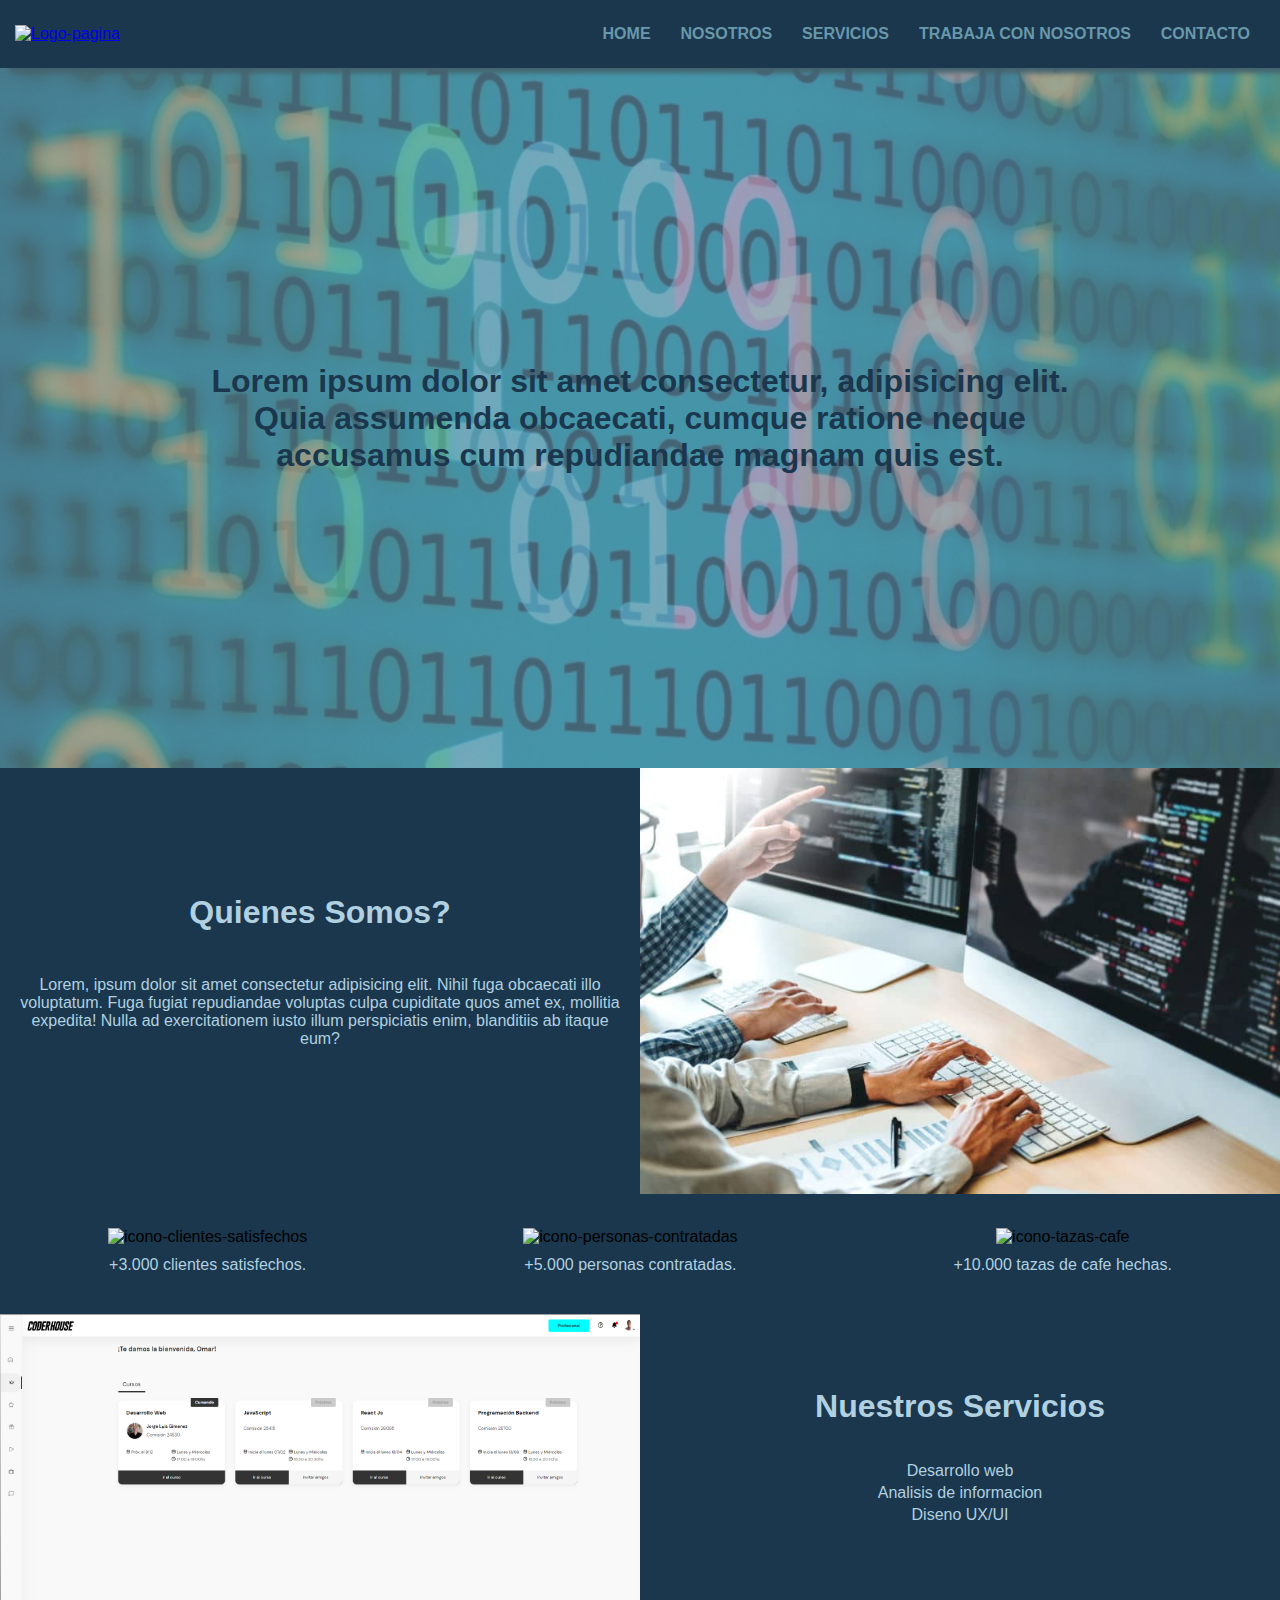
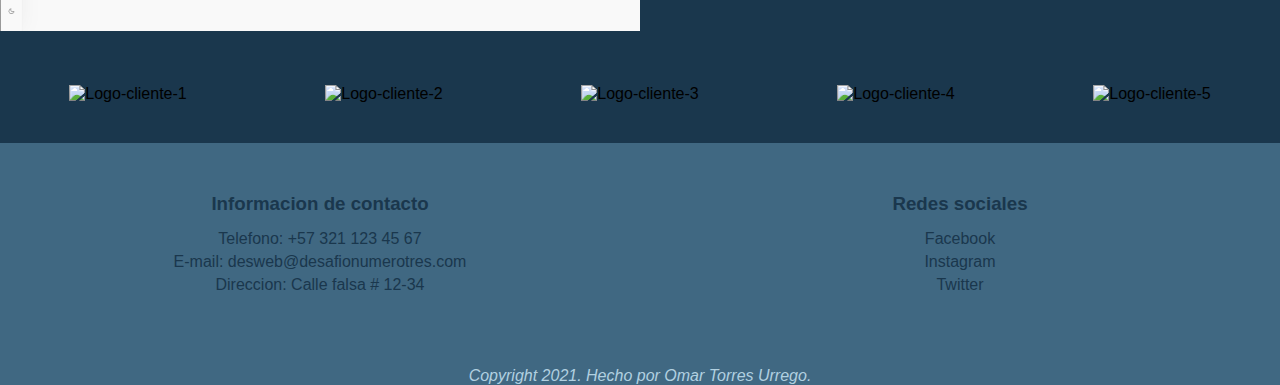
==== index.html @ 793a054e "first commit" ====
<!DOCTYPE html>
<html lang="en">
<head>
    <meta charset="UTF-8">
    <meta http-equiv="X-UA-Compatible" content="IE=edge">
    <meta name="viewport" content="width=device-width, initial-scale=1.0">
    <title>PrimeraEntrega</title>
    <link rel="icon" href="./img/favicon.ico.png">
    <link rel="stylesheet" href="./css/styles.css">
</head>
<body class="backgroundBody">
    <header>
        <div class="flex-container">
            <div class="logo">
                <a href="./index.html"><img src="https://dummyimage.com/60" alt="Logo-pagina"></a>
            </div>
            <div class="menuDesplegable">
                <img class="menuDesplegableIcono" src="./img/menun_desplegable.svg" alt="menuDesplegable">
                <div class="menuDes">
                    <a href="./index.html">Home</a>
                    <a href="#nosotrosSection">Nosotros</a>
                    <a href="#serviciosSection">Servicios</a>
                    <a href="./pages/Trabaja_con_nosotros.html">Trabaja con Nosotros</a>
                    <a href="./pages/Contacto.html">Contacto</a>
                </div>
            </div>
            <ul class="menu">
                <li class="itemNav"><a href="./index.html">Home</a></li>
                <li class="itemNav"><a href="#nosotrosSection">Nosotros</a></li>
                <li class="itemNav"><a href="#serviciosSection">Servicios</a></li>
                <li class="itemNav"><a href="./pages/Trabaja_con_nosotros.html">Trabaja con Nosotros</a></li>
                <li class="itemNav"><a href="./pages/Contacto.html">Contacto</a></li>
            </ul>
        </div>
    </header>
    <main>
        <section class="homePage">
            <!-- El h2 va en el centro de la imagen, junto con una frase aluciba al desarrollo web-->
            <h2 class="textoHomepage">Lorem ipsum dolor sit amet consectetur, adipisicing elit. Quia assumenda obcaecati, cumque ratione neque accusamus cum repudiandae magnam quis est.</h2>
        </section>
        <section class="nosotrosSection" id="nosotrosSection">
            <div class="nosotrosClm">
                <h2 class="nosotrosTitulo">Quienes Somos?</h2>
                <p class="nosotrosParrafo">Lorem, ipsum dolor sit amet consectetur adipisicing elit. Nihil fuga obcaecati illo voluptatum. Fuga fugiat repudiandae voluptas culpa cupiditate quos amet ex, mollitia expedita! Nulla ad exercitationem iusto illum perspiciatis enim, blanditiis ab itaque eum?</p>
            </div>
            <div class="nosotrosClm">
                <img class="img-nosotros" src="./img/nosotros_img.jpeg" alt="Equipo-de-trabajo">
            </div>

        </section>
        <section class="iconosSection">
            <div class="itemFlex">
                <img src="https://dummyimage.com/100" alt="icono-clientes-satisfechos">
                <p>+3.000 clientes satisfechos.</p>
            </div>
            <div class="itemFlex">
                <img src="https://dummyimage.com/100" alt="icono-personas-contratadas">
                <p>+5.000 personas contratadas.</p>
            </div>
            <div class="itemFlex">
                <img src="https://dummyimage.com/100" alt="icono-tazas-cafe">
                <p>+10.000 tazas de cafe hechas.</p>
            </div>        
        </section>
        <section class="serviciosSection" id="serviciosSection">
            <div>
                <img class="img-servicios" src="./img/Servicios_img.png" alt="Equipo-de-trabajo">
            </div>
            <div>
                <h2 class="serviciosTitulo">Nuestros Servicios</h2>
                <ul class="serviciosLista">
                    <li>Desarrollo web</li>
                    <li>Analisis de informacion</li>
                    <li>Diseno UX/UI</li>
                </ul>
            </div>
        </section>
        <section class="logosSection">
            <div class="logoFlex">
                <img src="https://dummyimage.com/80" alt="Logo-cliente-1">
            </div>
            <div class="logoFlex">
                <img src="https://dummyimage.com/80" alt="Logo-cliente-2">
            </div>
            <div class="logoFlex">
                <img src="https://dummyimage.com/80" alt="Logo-cliente-3">
            </div>
            <div class="logoFlex">
                <img src="https://dummyimage.com/80" alt="Logo-cliente-4">
            </div> 
            <div class="logoFlex">
                <img src="https://dummyimage.com/80" alt="Logo-cliente-5">
            </div>       
        </section>
    </main>

    <footer>
        <div class="footer-container">
            <div class="infoContacto">
                <h3 class="infoTitulo">Informacion de contacto</h3>
                <ul>
                    <li class="infoItem">Telefono: +57 321 123 45 67</li>
                    <li class="infoItem">E-mail: desweb@desafionumerotres.com</li>
                    <li class="infoItem">Direccion: Calle falsa # 12-34</li>
                </ul>
            </div>
            <div class="redesSociales">
                <h3 class="redesTitulo">Redes sociales</h3>
                <ul>
                    <li class="redesItem"><a href="https://es-la.facebook.com/">Facebook</a></li>
                    <li class="redesItem"><a href="https://www.instagram.com/">Instagram</a></li>
                    <li class="redesItem"><a href="https://twitter.com/">Twitter</a></li>
                </ul>
            </div>
            <br>
        </div>
        <div class="copyr">
            <p class="copyParrafo">Copyright 2021. Hecho por Omar Torres Urrego.</p>
        </div>
    </footer>
</body>
</html>
---- css/styles.css ----
* {
   margin: 0;
   padding: 0;
   font-family: Verdana, Geneva, Tahoma, sans-serif;
   box-sizing: border-box;
}
.backgroundBody {
    background-image: url('../img/index_img.jpg');
    background-position: center center;
    background-repeat: no-repeat;
    background-size: cover;
    width: auto;
}
.flex-container {
    display: flex;
    justify-content: space-between;
    align-items: center;
    padding: 15px 15px;
    background-color: #1A374D;
    box-shadow: 10px 5px 5px black;
}
.menuDesplegable {
    display: none;
    color: white;
}
.menuDes {
    display: none;
}
.menu {
    display: flex;
    list-style: none;
}
.menu li {
    margin: 10px 15px;
    text-transform: uppercase;
}
.menu a {
    text-decoration: none;
    font-weight: bold;
    color: #6998AB;
}
.menu a:hover {
    font-weight: bold;
    color: #B1D0E0;
    border-bottom: 0.5px solid #B1D0E0;
}
.homePage {
    width: 100%;
    height: 700px;
    background: rgba(105, 152, 171, 0.65);
    display: flex;
    flex-direction: column;
    flex-wrap: wrap;
    align-items: center;
    justify-content: center;
}
.textoHomepage {
    font-size: xx-large;
    text-align: center;
    padding: 0px 20vh;
    color: #1A374D;
}

.nosotrosSection {
    display: grid;
    grid-template-columns: 50% 50%;
    /*width: 100%;*/
    height: auto;
    background-color: #1A374D;
    /*flex-direction: column;*/
    /*flex-wrap: wrap;*/
    align-items: center;
    justify-content: center;
}

.nosotrosTitulo {
    text-align: center;
    color: #B1D0E0;
    font-size: xx-large;
    padding-top: 20px;
}
.nosotrosParrafo {
    padding: 5vh 2vh;
    text-align: center;
    color: #B1D0E0;
}
.img-nosotros {
    max-width: 100%;
    max-height: 100%;
    
}
.iconosSection {
    display: grid;
    grid-template-columns: auto auto auto;
    align-items: center;
    justify-content: space-around;
    height: auto;
    background-color: #1A374D;
}
.iconosSection > div {
    margin: 30px;
}
.itemFlex {
    display: flex;
    flex-direction: column;
    flex-wrap: wrap;
    align-items: center;
    justify-content: center;
}
.itemFlex > p{
    padding: 10px 0px;
    color: #B1D0E0;
}
.serviciosSection {
    display: grid;
    grid-template-columns: 50% 50%;
    /*width: 100%;*/
    height: auto;
    background-color: #1A374D;
    align-items: center;
    justify-content: center;
}

.serviciosTitulo {
    text-align: center;
    color: #B1D0E0;
    font-size: xx-large;
}
.serviciosLista {
    padding: 35px 20px;
    text-align: center;
    color: #B1D0E0;
    list-style: none;
}
.serviciosLista > li {
    padding: 2px 0px;
}
.img-servicios {
    max-height: 100%;
    max-width: 100%;
}
.logosSection {
    display: grid;
    grid-template-columns: 20% 20% 20% 20% 20%;
    align-items: center;
    justify-content: space-around;
    height: auto;
    background-color: #1A374D;
}
.logosSection > div {
    margin: 30px;
}
.logoFlex {
    padding-top: 20px;
    padding-bottom: 10px;
    display: flex;
    flex-direction: column;
    flex-wrap: wrap;
    align-items: center;
    justify-content: center;
}


.footer-container {
    background: #406882;
    display: grid;
    grid-template-columns: 50% 50%;
    height: auto;
    align-items: center;
    justify-content: center;
    padding-top: 50px;
    padding-bottom: 50px;
}
.infoContacto {
    text-align: center;
}
.redesSociales {
    text-align: center;
}
.infoContacto ul {
    list-style: none;
    padding-top: 15px;
}
.redesSociales ul{
    list-style: none;
    padding-top: 15px;
}
.infoTitulo {
    color: #1A374D;
}
.redesTitulo  {
    color: #1A374D;
}
.infoItem {
    padding-bottom: 5px;
    color: #1A374D;
}
.redesItem a {
    text-decoration: none;
    color: #1A374D;
}
.redesItem a:hover {
    color: #B1D0E0;
}
.redesItem {
    padding-bottom: 5px;
}
.copyr {
    background: #406882;
    width: 100%;
    display: flex;
    justify-content: center;
    align-items: center;
}
.copyParrafo {
    font-weight: lighter;
    font-style: italic;
    color: #B1D0E0;
}



.contactoSection {
    display: grid;
    grid-template-columns: 50% 50%;
    width: 100%;
    height: auto;
    background: rgba(105, 152, 171, 0.65);
    align-items: center;
    justify-content: center;
    padding-top: 60px;
    padding-bottom: 60px;
}

.contactoTitulo {
    text-align: center;
    color: #B1D0E0;
    font-size: xx-large;
}
.contactoForm {
    padding: 35px 20px;
    text-align: center;
    color: #B1D0E0;
}


iframe {
    width: 600px;
    height: 500px;
}


.trabajoSection {
    display: grid;
    grid-template-columns: 100%;
    width: 100%;
    height: 700px;
    background: rgba(105, 152, 171, 0.65);
    align-items: center;
    justify-content: center;
}

.trabajoTitulo {
    text-align: center;
    color: #B1D0E0;
    font-size: xx-large;
}
.trabajoForm {
    padding: 35px 20px;
    text-align: center;
    color: #B1D0E0;
}


/* MEDIA QUERYS */
/* TAMANO MEDIANO: TABLETA */
@media (max-width: 768px) {

    body {
        width: 100%;
    }

    .backgroundBody {
        width: 100%;
    }
    .flex-container {
        height: 100px;
        width: 100%;
    }
    .logo {
        display: none;
    }
    .menu {
        display: none;
    }
    .menuDesplegable {
        position: relative;
        display: inline-block;
        width: 75px;
        color: white;
    }
    .menuDes {
        display: none;
        position: absolute;
        background-color: #f1f1f1;
        min-width: 160px;
        box-shadow: 0px 8px 16px 0px rgba(0,0,0,0.2);
        z-index: 1;
    }
    .menuDes a {
        color: #B1D0E0;
        padding: 12px 16px;
        text-decoration: none;
        display: block;
        font-weight: 400;
    }
    .menuDes a:hover {
        font-weight: bold;
        color: #B1D0E0;
        border-bottom: 0.5px solid #B1D0E0;
    }
    .menuDesplegable:hover .menuDes{
        background-color: #1A374D;
        display: block;
    }

    .textoHomepage {
        font-size: xx-large;
        text-align: center;
        padding: 0px 10vh;
        color: #1A374D;
    }

    .nosotrosSection {
        display: grid;
        grid-template-columns: 100%;
    }

    .nosotrosTitulo {
        padding-top: 30px;
    }
    .itemFlex {
        text-align: center;
    }

    .serviciosSection {
        display: grid;
        grid-template-columns: 100%;
    }

    .serviciosTitulo {
        padding-top: 30px;
    }

    .mapouter {
        display: none;
    }

    .contactoSection {
        display: grid;
        grid-template-columns: 100%;
    }
    
}

/* MEDIA QUERYS */
/* TAMANO MEDIANO: MOBILE */

@media (max-width: 600px) {
    
    .flex-container {
        height: auto;
        padding: 10px 15px;
    }
    
    .menuDesplegableIcono {
        width: 50%;
    }
    .textoHomepage {
        font-size: large;
        text-align: center;
        padding: 40px 5vh;
        color: #1A374D;
    }

    .homePage {
        height: auto;
    }

    .nosotrosTitulo {
        font-size: large;
    }

    .nosotrosParrafo {
        font-size: small;
    }

    .iconosSection {
        display: grid;
        grid-template-columns: 100%;
    }
    
    .itemFlex > p {
        font-size: small;
    }

    .serviciosTitulo {
        font-size: large;
    }

    .serviciosLista > li {
        font-size: small;
    }

    .logosSection {
        display: grid;
        grid-template-columns: 50% 50%;
    }

    .footer-container {
        display: grid;
        grid-template-columns: 100%;
    }

    .infoTitulo {
        font-size: large;
    }

    .redesTitulo {
        font-size: large;
    }

    .redesSociales {
        padding-top: 30px;
    }

    .copyParrafo {
        font-size: smaller;
        text-align: center;
    }


    /* TRABAJA CON NOSOTROS PAGE */

    .trabajoSection {
        height: auto;
        padding: 30px;
    }
    
    .trabajoTitulo {
        font-size: x-large;
    }

    .trabajoForm > label {
        font-size: medium;
    }

    /* CONTACTO PAGE */

    .contactoSection {
        display: grid;
        grid-template-columns: 100%;
    }

    iframe {
        width: 390px;
    }
}
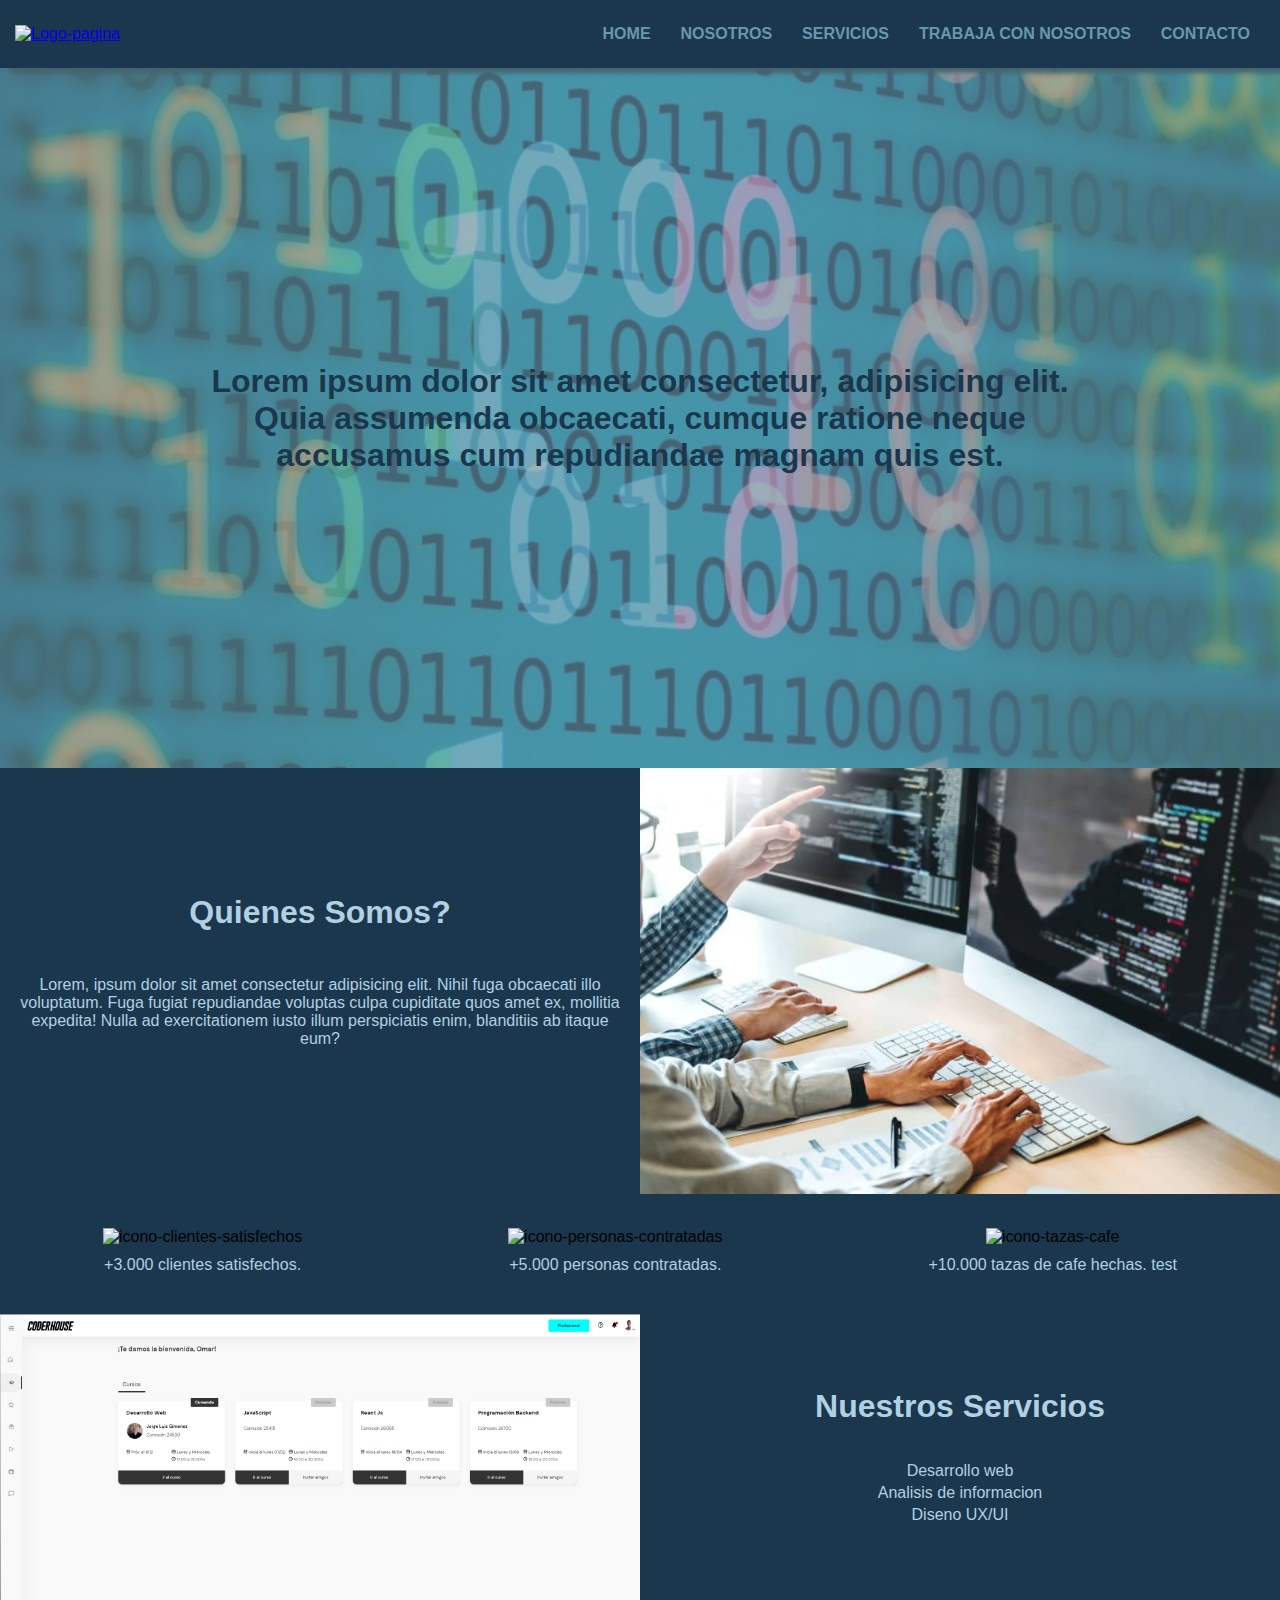
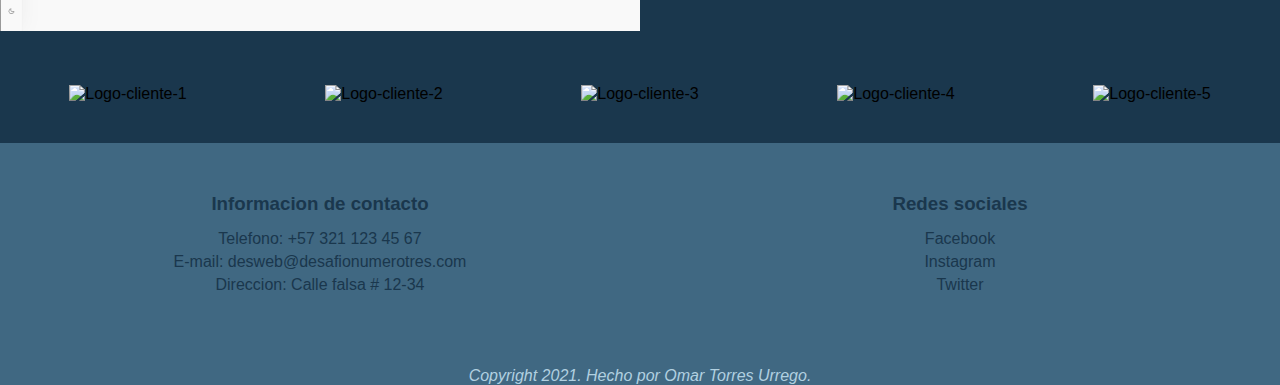
==== commit 049120c0: "prueba porque no se actualizo el merge" ====
--- a/index.html
+++ b/index.html
@@ -50,16 +50,16 @@
         </section>
         <section class="iconosSection">
             <div class="itemFlex">
-                <img src="https://dummyimage.com/100" alt="icono-clientes-satisfechos">
+                <img class="itemImg" src="https://dummyimage.com/100" alt="icono-clientes-satisfechos">
                 <p>+3.000 clientes satisfechos.</p>
             </div>
             <div class="itemFlex">
-                <img src="https://dummyimage.com/100" alt="icono-personas-contratadas">
+                <img class="itemImg" src="https://dummyimage.com/100" alt="icono-personas-contratadas">
                 <p>+5.000 personas contratadas.</p>
             </div>
             <div class="itemFlex">
-                <img src="https://dummyimage.com/100" alt="icono-tazas-cafe">
-                <p>+10.000 tazas de cafe hechas.</p>
+                <img class="itemImg" src="https://dummyimage.com/100" alt="icono-tazas-cafe">
+                <p>+10.000 tazas de cafe hechas. test</p>
             </div>        
         </section>
         <section class="serviciosSection" id="serviciosSection">
@@ -77,19 +77,19 @@
         </section>
         <section class="logosSection">
             <div class="logoFlex">
-                <img src="https://dummyimage.com/80" alt="Logo-cliente-1">
+                <img class="logoImg" src="https://dummyimage.com/80" alt="Logo-cliente-1">
             </div>
             <div class="logoFlex">
-                <img src="https://dummyimage.com/80" alt="Logo-cliente-2">
+                <img class="logoImg" src="https://dummyimage.com/80" alt="Logo-cliente-2">
             </div>
             <div class="logoFlex">
-                <img src="https://dummyimage.com/80" alt="Logo-cliente-3">
+                <img class="logoImg" src="https://dummyimage.com/80" alt="Logo-cliente-3">
             </div>
             <div class="logoFlex">
-                <img src="https://dummyimage.com/80" alt="Logo-cliente-4">
+                <img class="logoImg" src="https://dummyimage.com/80" alt="Logo-cliente-4">
             </div> 
             <div class="logoFlex">
-                <img src="https://dummyimage.com/80" alt="Logo-cliente-5">
+                <img class="logoImg" src="https://dummyimage.com/80" alt="Logo-cliente-5">
             </div>       
         </section>
     </main>
--- a/css/styles.css
+++ b/css/styles.css
@@ -78,6 +78,10 @@
     color: #B1D0E0;
     font-size: xx-large;
     padding-top: 20px;
+    margin: 0 auto;
+    width: max-content;
+    border-color: #1A374D;
+
 }
 .nosotrosParrafo {
     padding: 5vh 2vh;
@@ -125,6 +129,9 @@
     text-align: center;
     color: #B1D0E0;
     font-size: xx-large;
+    margin: 0 auto;
+    width: max-content;
+    border-color: #1A374D;
 }
 .serviciosLista {
     padding: 35px 20px;
@@ -236,6 +243,9 @@
     text-align: center;
     color: #B1D0E0;
     font-size: xx-large;
+    margin: 0 auto;
+    width: max-content;
+    border-color: #1A374D;
 }
 .contactoForm {
     padding: 35px 20px;
@@ -264,6 +274,9 @@
     text-align: center;
     color: #B1D0E0;
     font-size: xx-large;
+    margin: 0 auto;
+    width: max-content;
+    border-color: #1A374D;
 }
 .trabajoForm {
     padding: 35px 20px;
@@ -465,4 +478,65 @@
     iframe {
         width: 390px;
     }
+}
+
+/* ANIMACIONES, GRADIENTES Y TRANSFORMACIONES */
+
+.itemImg:hover {   
+    transform: scale(1.2) rotateY(180deg);
+    transition-duration: 3s;
+}
+
+.logoImg:hover {
+    transform: scale(1.1);
+    transition-duration: 2s;
+}
+
+.nosotrosTitulo:hover {
+    animation: borderBottom 3s;
+    transform: scale(1.1);
+    transition-duration: 3s;
+}
+@keyframes borderBottom {
+    100% {
+        border-bottom: 2px solid #B1D0E0; 
+    }
+
+}
+
+.serviciosTitulo:hover {
+    animation: borderBottom 3s;
+    transform: scale(1.1);
+    transition-duration: 3s;
+}
+@keyframes borderBottom {
+    100% {
+        border-bottom: 2px solid #B1D0E0; 
+    }
+
+}
+
+
+.trabajoTitulo:hover {
+    animation: borderBottom 3s;
+    transform: scale(1.1);
+    transition-duration: 3s;
+}
+@keyframes borderBottom {
+    100% {
+        border-bottom: 2px solid #B1D0E0; 
+    }
+
+}
+
+.contactoTitulo:hover {
+    animation: borderBottom 3s;
+    transform: scale(1.1);
+    transition-duration: 3s;
+}
+@keyframes borderBottom {
+    100% {
+        border-bottom: 2px solid #B1D0E0; 
+    }
+
 }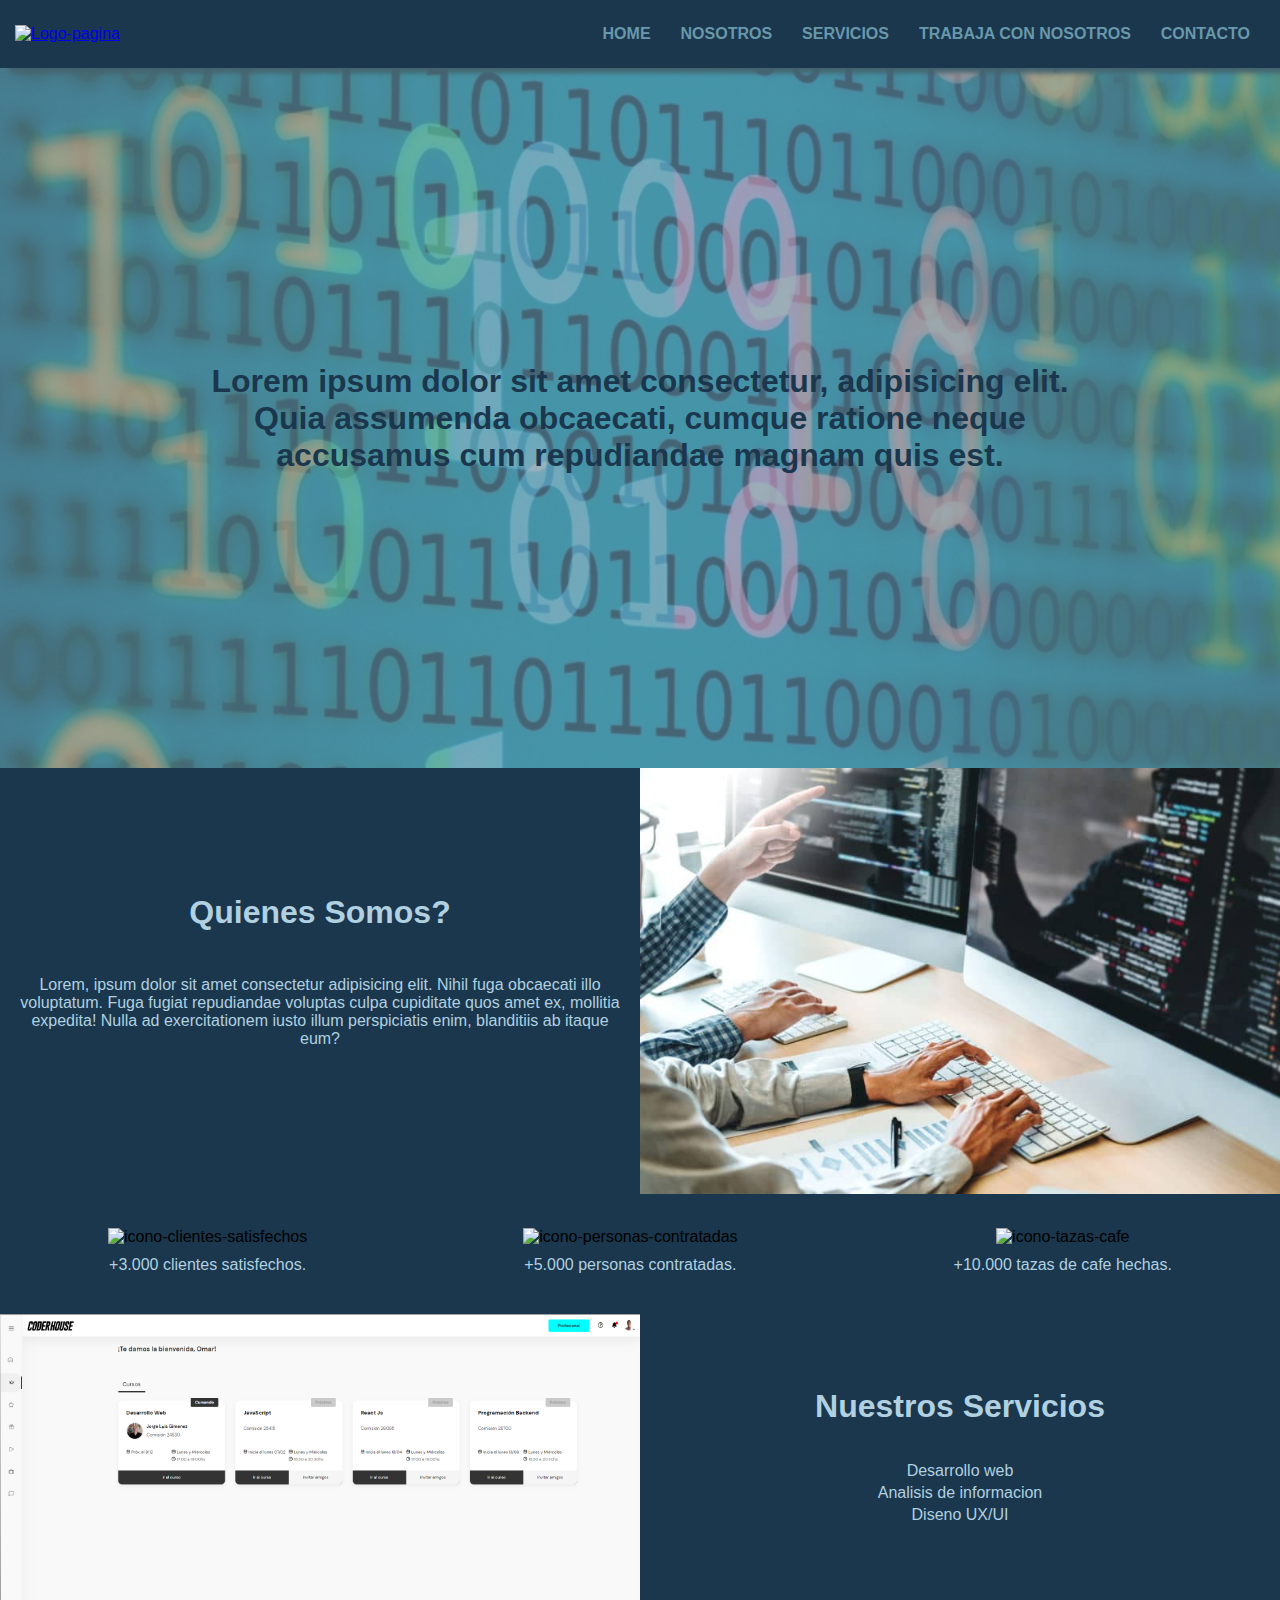
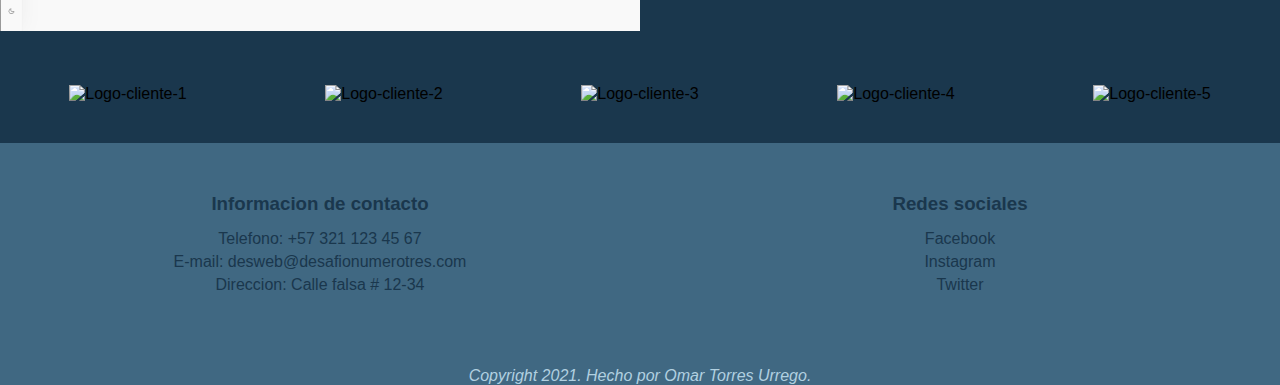
==== commit 67f15e0f: "Modifico la palabra Test que habia incluido, ya los cambios se aplicaron y se ven las animaciones y " ====
--- a/index.html
+++ b/index.html
@@ -59,7 +59,7 @@
             </div>
             <div class="itemFlex">
                 <img class="itemImg" src="https://dummyimage.com/100" alt="icono-tazas-cafe">
-                <p>+10.000 tazas de cafe hechas. test</p>
+                <p>+10.000 tazas de cafe hechas.</p>
             </div>        
         </section>
         <section class="serviciosSection" id="serviciosSection">
